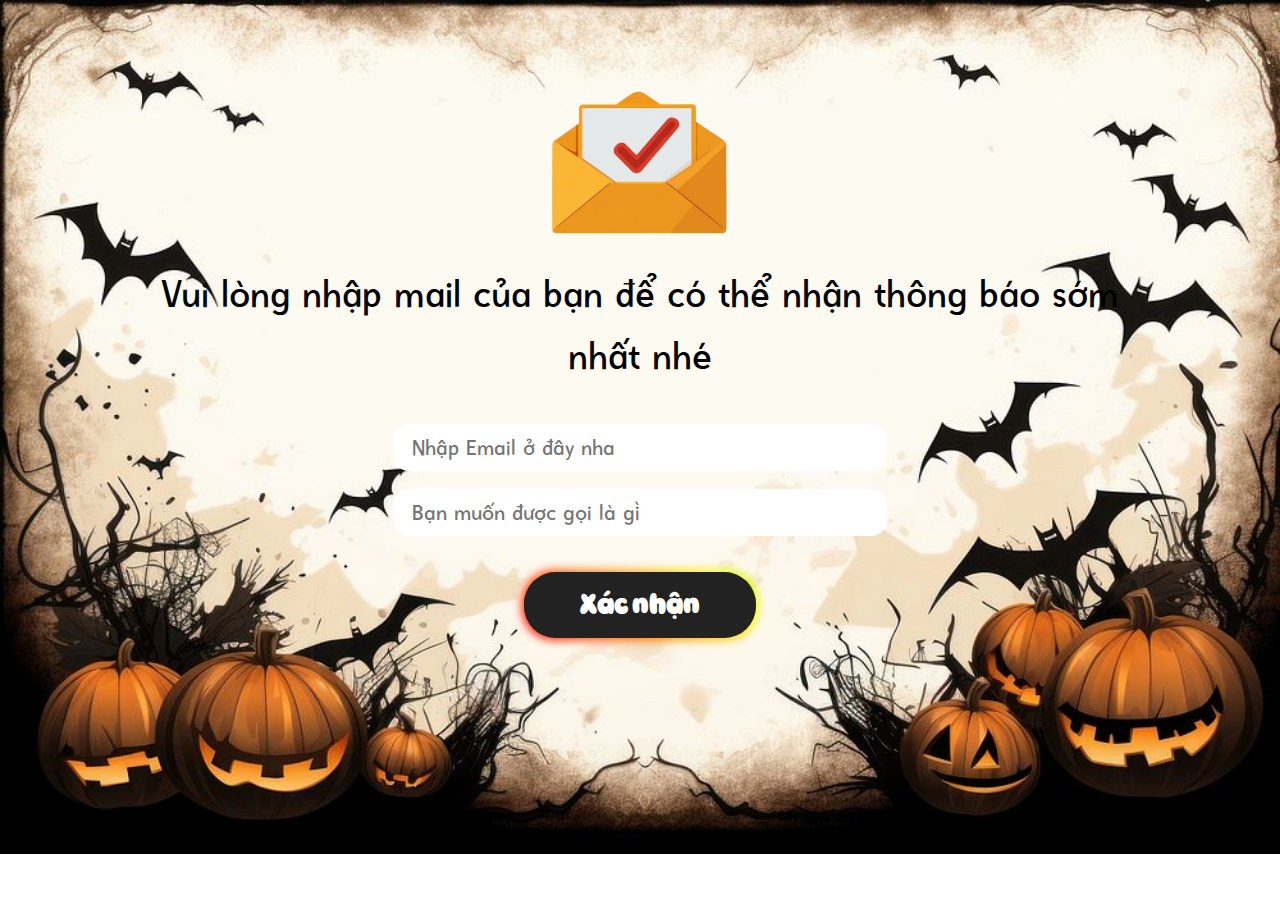
==== index.html @ bb08269e "up" ====
<!DOCTYPE html>
<html lang="en">
<head>
    <meta charset="UTF-8">
    <meta name="viewport" content="width=device-width, initial-scale=1.0">
    <title>Xác nhận mail</title>
    <link rel="stylesheet" href="styles.css">
    <link rel="shortcut icon" href="./img/fav.png" type="image/x-icon">
</head>
<body>
    <div class="header">
        <img src="./img/cf_mail.png" alt="" srcset="">
        <p>Vui lòng nhập mail của bạn để có thể nhận thông báo sớm nhất nhé</p>
    </div>
    <form id="emailForm">
        <input type="email" name=""  placeholder="Nhập Email ở đây nha" id="mail" >
        <input type="text" name=""  placeholder="Bạn muốn được gọi là gì" id="name">
        <button type="submit" id="submit" class="button-85" role="button">Xác nhận</button>
        
    </form>
    <script src="main.js"></script>
</body>
</html>
---- styles.css ----
@font-face {
    font-family: Cookii;
    src: url('./font/Cookii-Display.otf');
}
@font-face {
    font-family: Freshwost;
    src: url('./font/1FTV-Freshwost.otf');
}
@font-face {
    font-family: Seventies;
    src: url('./font/VN-Seventies-Regular.ttf');
}

*{
    padding: 0;
    margin: 0;
}

body{
    background: url('./img/bg.jpg');
    background-repeat: no-repeat;
    background-size:cover;
}

.header{
    display: flex; 
    align-items: center;     
    margin-top: 10vh;
    justify-content: center; 
    flex-direction: column;
}

.header p {
    margin: 3vh 0;
    font-size: clamp(10px, calc(3.5vh + 10px), 100px);
    text-align: center;
    line-height: 1.5;
    max-width: 75vw;
    font-family: Freshwost;
}

.header img{
    width: max(20vh, 10vw);
    height: 100%;
}
form{
    display: flex;
    flex-direction: column;
    width: max(40vw, 45vh);
    margin: auto;
}

form input{
    margin: 1vh;
    line-height: 2;
    font-size: clamp(10px, calc(1.5vh + 10px), 100px);
    padding: 0 1.5vw;
    border-radius: 16px;
    border: none;
    font-family: Freshwost;
}

.button-85 {
    padding: 0.6em 2em;
    border: none;
    outline: none;
    color: rgb(255, 255, 255);
    background: #111;
    cursor: pointer;
    position: relative;
    z-index: 0;
    border-radius: 32px;
    user-select: none;
    -webkit-user-select: none;
    touch-action: manipulation;
  }
  
  .button-85:before {
    content: "";
    background: linear-gradient(
      45deg,
      #ff0000,
      #ff7300,
      #fffb00,
      #48ff00,
      #00ffd5,
      #002bff,
      #7a00ff,
      #ff00c8,
      #ff0000
    );
    position: absolute;
    top: -2px;
    left: -2px;
    background-size: 400%;
    z-index: -1;
    filter: blur(5px);
    -webkit-filter: blur(5px);
    width: calc(100% + 4px);
    height: calc(100% + 4px);
    animation: glowing-button-85 20s linear infinite;
    transition: opacity 0.3s ease-in-out;
    border-radius: 32px;
  }
  
  @keyframes glowing-button-85 {
    0% {
      background-position: 0 0;
    }
    50% {
      background-position: 400% 0;
    }
    100% {
      background-position: 0 0;
    }
  }
  
  .button-85:after {
    z-index: -1;
    content: "";
    position: absolute;
    width: 100%;
    height: 100%;
    background: #222;
    left: 0;
    top: 0;
    border-radius: 32px;
  }

  form button{
    padding: 2vh 2vw;
    margin: auto;
    border: none;
    margin: 3vh auto;
    font-size: clamp(10px, calc(2vh + 10px), 100px);
    font-weight: lighter;
    font-family: Cookii;
}
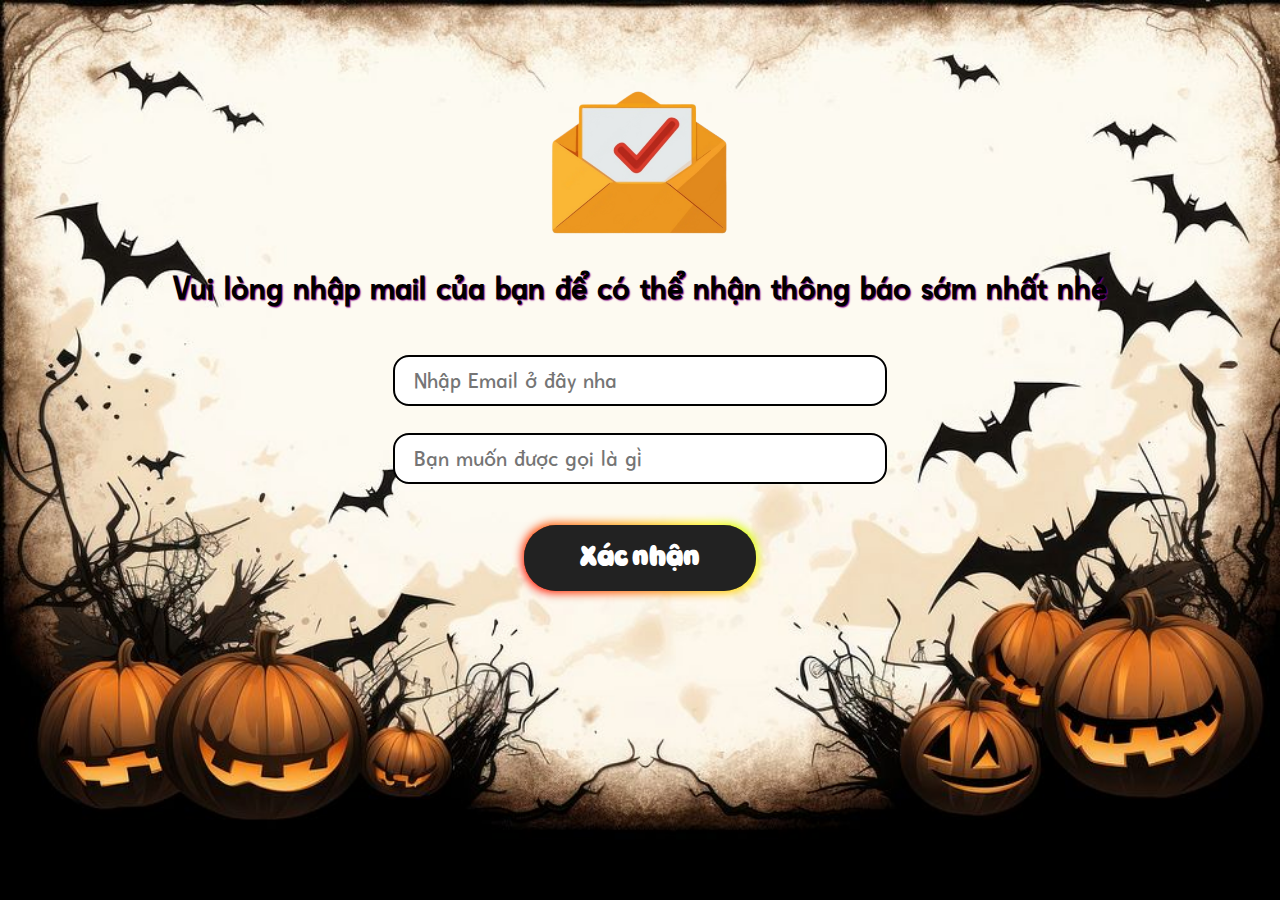
==== commit 82ed9717: "up" ====
--- a/index.html
+++ b/index.html
@@ -14,7 +14,9 @@
     </div>
     <form id="emailForm">
         <input type="email" name=""  placeholder="Nhập Email ở đây nha" id="mail" >
+        <p id="emailerror" class="error"></p>
         <input type="text" name=""  placeholder="Bạn muốn được gọi là gì" id="name">
+        <p id="nameerror" class="error"></p>
         <button type="submit" id="submit" class="button-85" role="button">Xác nhận</button>
         
     </form>
--- a/styles.css
+++ b/styles.css
@@ -17,7 +17,8 @@
 }
 
 body{
-    background: url('./img/bg.jpg');
+    background-color: black;
+    background-image: url('./img/bg.jpg');
     background-repeat: no-repeat;
     background-size:cover;
 }
@@ -32,11 +33,13 @@
 
 .header p {
     margin: 3vh 0;
-    font-size: clamp(10px, calc(3.5vh + 10px), 100px);
+    font-size: clamp(10px, calc(2.7vh + 10px), 100px);
     text-align: center;
     line-height: 1.5;
     max-width: 75vw;
     font-family: Freshwost;
+    font-weight: bold;
+    text-shadow: 1px 1px 0.1vw purple;
 }
 
 .header img{
@@ -51,12 +54,12 @@
 }
 
 form input{
-    margin: 1vh;
+    margin: 1.5vh 1vh;
     line-height: 2;
     font-size: clamp(10px, calc(1.5vh + 10px), 100px);
     padding: 0 1.5vw;
     border-radius: 16px;
-    border: none;
+    border: max(0.2vh, 0.2vw) solid;
     font-family: Freshwost;
 }
 
@@ -136,3 +139,19 @@
     font-weight: lighter;
     font-family: Cookii;
 }
+
+	
+.error{
+  color: rgb(214, 5, 5);
+  font-size: large;
+  font-weight: 700;
+  background-color: transparent;
+
+}
+
+p.error{
+  padding: 5px 10px;
+  margin: 0px 0px 0px 8px;
+  display: none;
+}
+
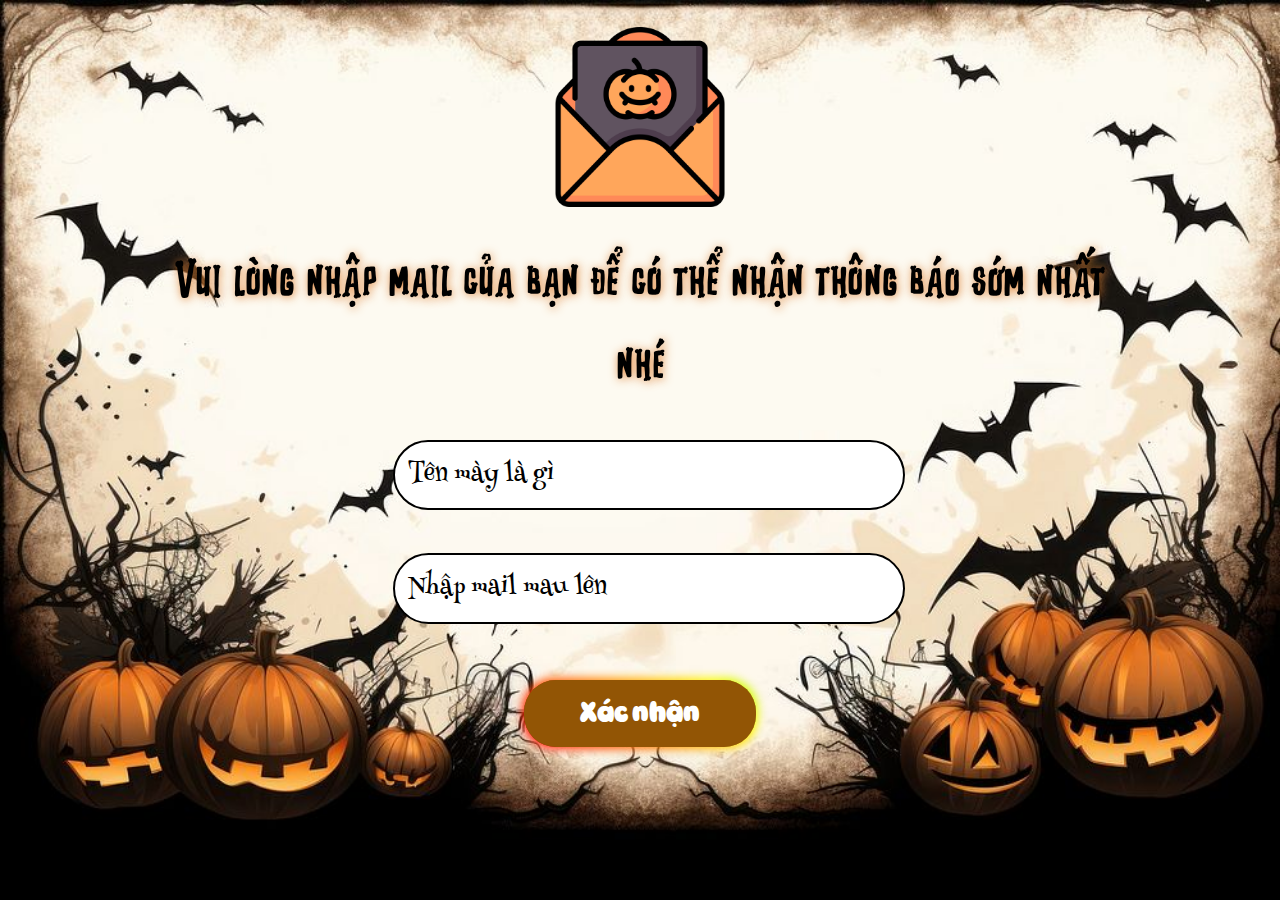
==== commit 1335af28: "up" ====
--- a/index.html
+++ b/index.html
@@ -5,21 +5,29 @@
     <meta name="viewport" content="width=device-width, initial-scale=1.0">
     <title>Xác nhận mail</title>
     <link rel="stylesheet" href="styles.css">
-    <link rel="shortcut icon" href="./img/fav.png" type="image/x-icon">
+    <link rel="shortcut icon" href="./img/mail.png" type="image/x-icon">
 </head>
 <body>
     <div class="header">
-        <img src="./img/cf_mail.png" alt="" srcset="">
+        <img src="./img/mail.png" alt="" srcset="">
         <p>Vui lòng nhập mail của bạn để có thể nhận thông báo sớm nhất nhé</p>
     </div>
     <form id="emailForm">
-        <input type="email" name=""  placeholder="Nhập Email ở đây nha" id="mail" >
+        <div class="input-container">
+            <input type="text" name=""  placeholder="" id="name">
+            <label for="name" class="placeholder" id="lbName" alt="Tên:">Tên mày là gì</label>
+        </div>
+        <p id="nameerror" class="error"></p>
+        <div class="input-container">
+            <input type="text" name=""  placeholder="" id="email" >
+            <label for="name" class="placeholder" id="lbEmail" alt="Email:">Nhập mail mau lên</label>
+        </div>
         <p id="emailerror" class="error"></p>
-        <input type="text" name=""  placeholder="Bạn muốn được gọi là gì" id="name">
-        <p id="nameerror" class="error"></p>
         <button type="submit" id="submit" class="button-85" role="button">Xác nhận</button>
         
     </form>
     <script src="main.js"></script>
+    <script src="https://apis.google.com/js/api.js"></script>
+    <script src="api.js"></script>
 </body>
 </html>
--- a/styles.css
+++ b/styles.css
@@ -3,12 +3,16 @@
     src: url('./font/Cookii-Display.otf');
 }
 @font-face {
-    font-family: Freshwost;
-    src: url('./font/1FTV-Freshwost.otf');
+    font-family: Bones;
+    src: url('./font/DFVN\ Them\ Bones\ Regular.otf');
 }
 @font-face {
     font-family: Seventies;
     src: url('./font/VN-Seventies-Regular.ttf');
+}
+@font-face {
+  font-family: Penny;
+  src: url('./font/1FTV-HennyPenny-Regular.ttf');
 }
 
 *{
@@ -26,20 +30,19 @@
 .header{
     display: flex; 
     align-items: center;     
-    margin-top: 10vh;
+    margin-top: 3vh;
     justify-content: center; 
     flex-direction: column;
 }
 
 .header p {
     margin: 3vh 0;
-    font-size: clamp(10px, calc(2.7vh + 10px), 100px);
+    font-size: clamp(10px, calc(5vh + 10px), 100px);
     text-align: center;
     line-height: 1.5;
     max-width: 75vw;
-    font-family: Freshwost;
-    font-weight: bold;
-    text-shadow: 1px 1px 0.1vw purple;
+    font-family: Bones;
+    text-shadow: 1px 1px 10px rgba(223, 126, 47, 0.911);
 }
 
 .header img{
@@ -58,8 +61,8 @@
     line-height: 2;
     font-size: clamp(10px, calc(1.5vh + 10px), 100px);
     padding: 0 1.5vw;
-    border-radius: 16px;
-    border: max(0.2vh, 0.2vw) solid;
+    border-radius: 100vw;
+    border: max(0.2vh, 0.2vw) solid black;
     font-family: Freshwost;
 }
 
@@ -124,7 +127,7 @@
     position: absolute;
     width: 100%;
     height: 100%;
-    background: #222;
+    background: #925505;
     left: 0;
     top: 0;
     border-radius: 32px;
@@ -146,12 +149,64 @@
   font-size: large;
   font-weight: 700;
   background-color: transparent;
-
 }
 
 p.error{
-  padding: 5px 10px;
-  margin: 0px 0px 0px 8px;
+  margin: 0px 0px 0px 1vw;
   display: none;
-}
-
+  font-size: clamp(10px, calc(1vh + 10px), 100px);
+}
+
+input:focus, input:hover, input:focus:hover{
+  outline: none;
+}
+
+
+.input-container {
+  position: relative; /* Để định vị label */
+  margin-bottom: 1em; /* Khoảng cách giữa các input */
+}
+
+input {
+  box-sizing: border-box; /* Quan trọng cho kích thước chính xác */
+  width: 100%; /* Chiều rộng 100% */
+  height: 3em; /* Chiều cao của ô input */
+  padding: 1em; /* Khoảng cách bên trong */
+  border: 1px solid #ccc; /* Viền */
+  border-radius: 0.5em; /* Bo góc */
+  background: #fff; /* Màu nền */
+  outline: none; /* Không viền khi focus */
+  transition: border-color 0.2s; /* Hiệu ứng chuyển màu viền */
+}
+
+/* Định dạng cho label */
+label {
+  position: absolute; /* Đặt vị trí tuyệt đối */
+  left: 1em; /* Khoảng cách từ trái */
+  top: 50%; /* Căn giữa theo trục y */
+  transform: translateY(-50%); /* Điều chỉnh để căn giữa chính xác */
+  font-size: clamp(10px, calc(1.5vh + 10px), 100px);
+  color: black;
+  transition: 0.2s ease; /* Hiệu ứng chuyển tiếp */
+  pointer-events: none; /* Không cho phép tương tác với label */
+  font-family: Penny;
+}
+
+/* Hiệu ứng cho label khi input được focus hoặc có giá trị */
+input:focus + label,
+input:not(:placeholder-shown) + label {
+  top: 15%; /* Di chuyển lên trên */
+  left: 2rem; /* Đặt lại khoảng cách từ trái */
+  font-size: clamp(10px, calc(1.3vh + 10px), 100px); /* Giảm kích thước chữ */
+  font-weight: bolder;
+  color: black;
+  display: inline-block;
+  white-space: nowrap;
+  transition: 0.3s ease-in-out;
+  background-image: linear-gradient(to bottom, #fff, #fff); /* Nền trắng */
+  background-size: 100% 7px; /* Kích thước nền */
+  background-repeat: no-repeat;
+  background-position: center;
+  margin-left: 1vw;
+  text-shadow: 1px 1px 5px rgba(223, 126, 47, 0.911);
+}
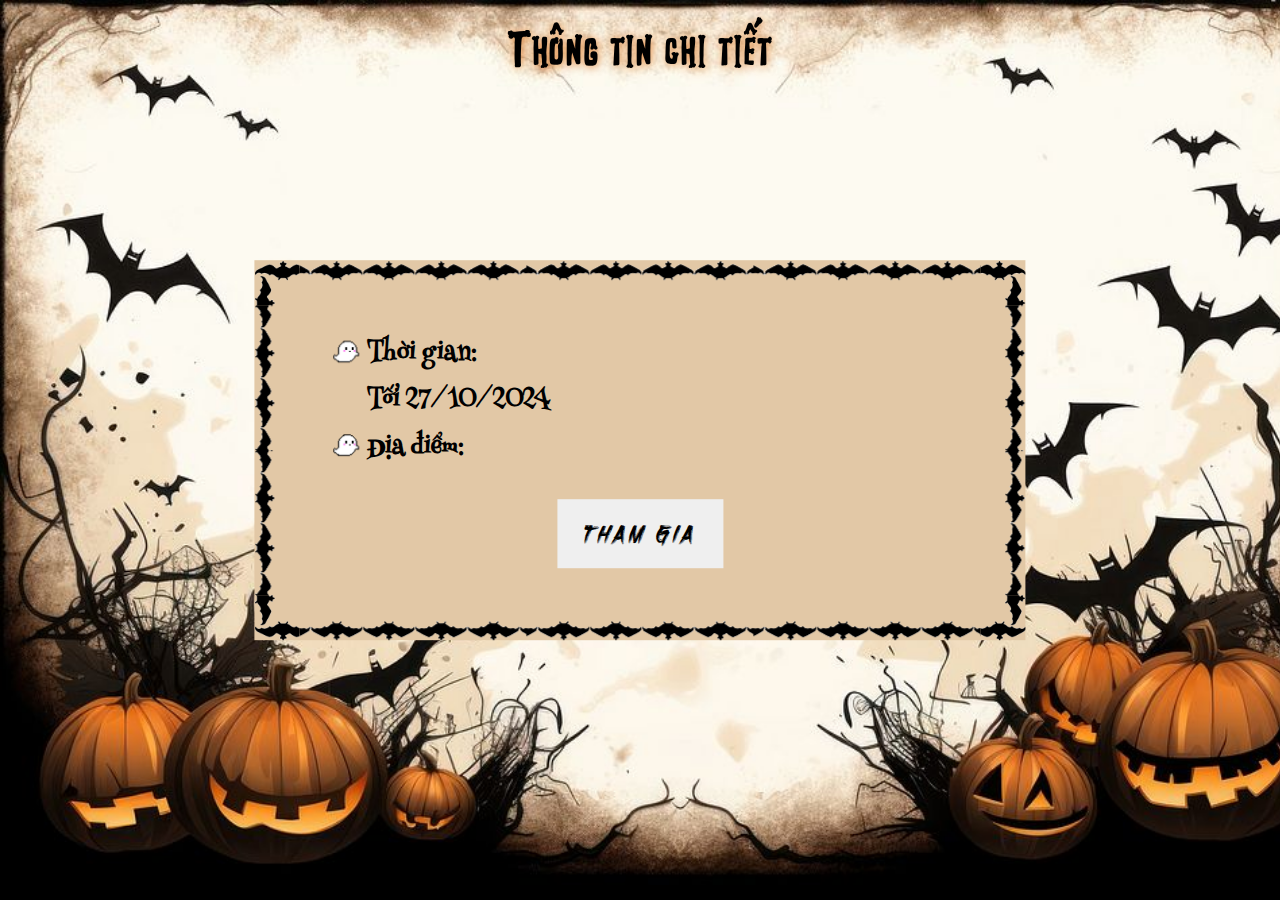
==== commit 8f46c830: "up" ====
--- a/index.html
+++ b/index.html
@@ -3,31 +3,29 @@
 <head>
     <meta charset="UTF-8">
     <meta name="viewport" content="width=device-width, initial-scale=1.0">
-    <title>Xác nhận mail</title>
-    <link rel="stylesheet" href="styles.css">
+    <title>Hallowen 27/10/2024</title>
     <link rel="shortcut icon" href="./img/mail.png" type="image/x-icon">
+    <link rel="stylesheet" href="index_style.css">
 </head>
 <body>
     <div class="header">
-        <img src="./img/mail.png" alt="" srcset="">
-        <p>Vui lòng nhập mail của bạn để có thể nhận thông báo sớm nhất nhé</p>
+        <p>Thông tin chi tiết</p>
     </div>
-    <form id="emailForm">
-        <div class="input-container">
-            <input type="text" name=""  placeholder="" id="name">
-            <label for="name" class="placeholder" id="lbName" alt="Tên:">Tên mày là gì</label>
-        </div>
-        <p id="nameerror" class="error"></p>
-        <div class="input-container">
-            <input type="text" name=""  placeholder="" id="email" >
-            <label for="name" class="placeholder" id="lbEmail" alt="Email:">Nhập mail mau lên</label>
-        </div>
-        <p id="emailerror" class="error"></p>
-        <button type="submit" id="submit" class="button-85" role="button">Xác nhận</button>
+    <div class="container">
+        <ul>
+            <li>
+                <p>Thời gian:</p> 
+                <span>Tối 27/10/2024</span>
+            </li>
+            <li>
+                <p>Địa điểm:</p>
+                <span></span>
+            </li>
+        </ul>
+
+        <a href="./cf.html"><button  type="submit" class="button-85">Tham gia</button> <span></span></a>
         
-    </form>
-    <script src="main.js"></script>
-    <script src="https://apis.google.com/js/api.js"></script>
-    <script src="api.js"></script>
+
+    </div>
 </body>
-</html>
+</html>--- a/index_style.css
+++ b/index_style.css
@@ -0,0 +1,125 @@
+@font-face {
+    font-family: Cookii;
+    src: url('./font/Cookii-Display.otf');
+}
+@font-face {
+    font-family: Bones;
+    src: url('./font/DFVN\ Them\ Bones\ Regular.otf');
+}
+@font-face {
+    font-family: Seventies;
+    src: url('./font/VN-Seventies-Regular.ttf');
+}
+@font-face {
+    font-family: Penny;
+    src: url('./font/1FTV-HennyPenny-Regular.ttf');
+}
+@font-face {
+    font-family: Harry;
+    src: url('./font/SVN-DHF\ Harry\'s\ Brush.otf');
+}
+
+:root {
+    --cursor:  url('[data-uri]'), auto;
+  }
+  
+  *{
+    cursor: var(--cursor);
+  }
+  
+  button:hover{
+    cursor: var(--cursor);
+  }
+  
+  *{
+      padding: 0;
+      margin: 0;
+  }
+  
+  body{
+      background-color: black;
+      background-image: url('./img/bg.jpg');
+      background-repeat: no-repeat;
+      background-size:cover;
+      width: 100vw;
+      height: 100vh;
+  }
+
+  .header{
+    display: flex; 
+    align-items: center;     
+    justify-content: center; 
+    flex-direction: column;
+    height: 10vh;
+}
+
+.header p {
+    margin: 2vh 0;
+    font-size: clamp(10px, calc(5vh + 10px), 100px);
+    text-align: center;
+    font-family: Bones;
+    text-shadow: 1px 1px 10px rgba(223, 126, 47, 0.911);
+}
+
+.container{
+    position: absolute; /* Đặt vị trí tuyệt đối */
+    top: 50%; /* Căn giữa theo trục y */
+    left: 50%;
+    transform: translate(-50%, -50%); /* Điều chỉnh để căn giữa chính xác */
+    margin: auto;
+    display: flex;
+    background-color: rgb(226, 200, 166);
+    flex-direction: column;
+    width: min(70vw, 70vh);
+    margin: auto;
+    padding: max(2vw, 2vh);
+    border-width: min(5vw,5vh); /* Đặt độ dày của viền */
+    border-style: solid; /* Đặt kiểu viền */
+    border-image: url('./img/border.png') 120 round ; /* Đường dẫn đến hình ảnh viền */
+    padding-bottom: 0;
+}
+
+li{
+    line-height: 2;
+    font-size: clamp(10px, calc(1.5vh + 10px), 100px);
+    font-weight: bold;
+    font-family: Penny;
+}
+
+ul {
+    list-style: none; /* Ẩn dấu chấm mặc định */
+    padding: 0;
+}
+
+li {
+    position: relative;
+    padding-left: clamp(10px, calc(3.5vh + 10px), 100px); /* Khoảng cách bên trái để phù hợp với hình ảnh */
+}
+
+li::before {
+    content: '';
+    background-image: url('./img/list.png'); /* Đường dẫn đến hình ảnh */
+    background-size: contain; /* Đảm bảo hình ảnh vừa vặn */
+    background-repeat: no-repeat; /* Không lặp lại hình ảnh */
+    width: clamp(10px, calc(3vh + 10px), 100px); /* Chiều rộng hình ảnh */
+    height: 100%; /* Chiều cao hình ảnh */
+    position: absolute;
+    left: 0; /* Đặt vị trí hình ảnh */
+    top: 50%; /* Đặt vị trí hình ảnh giữa mục */
+    transform: translateY(-50%); /* Căn giữa theo chiều dọc */
+}
+
+button{
+    padding: 2vh 2vw;
+    margin: auto;
+    border: none;
+    margin: 3vh auto;
+    font-size: clamp(10px, calc(2vh + 10px), 100px);
+    font-family: Harry;
+    letter-spacing: max( 0.3vw, 0.3vh);
+}
+
+a{
+    margin: auto;
+}
+
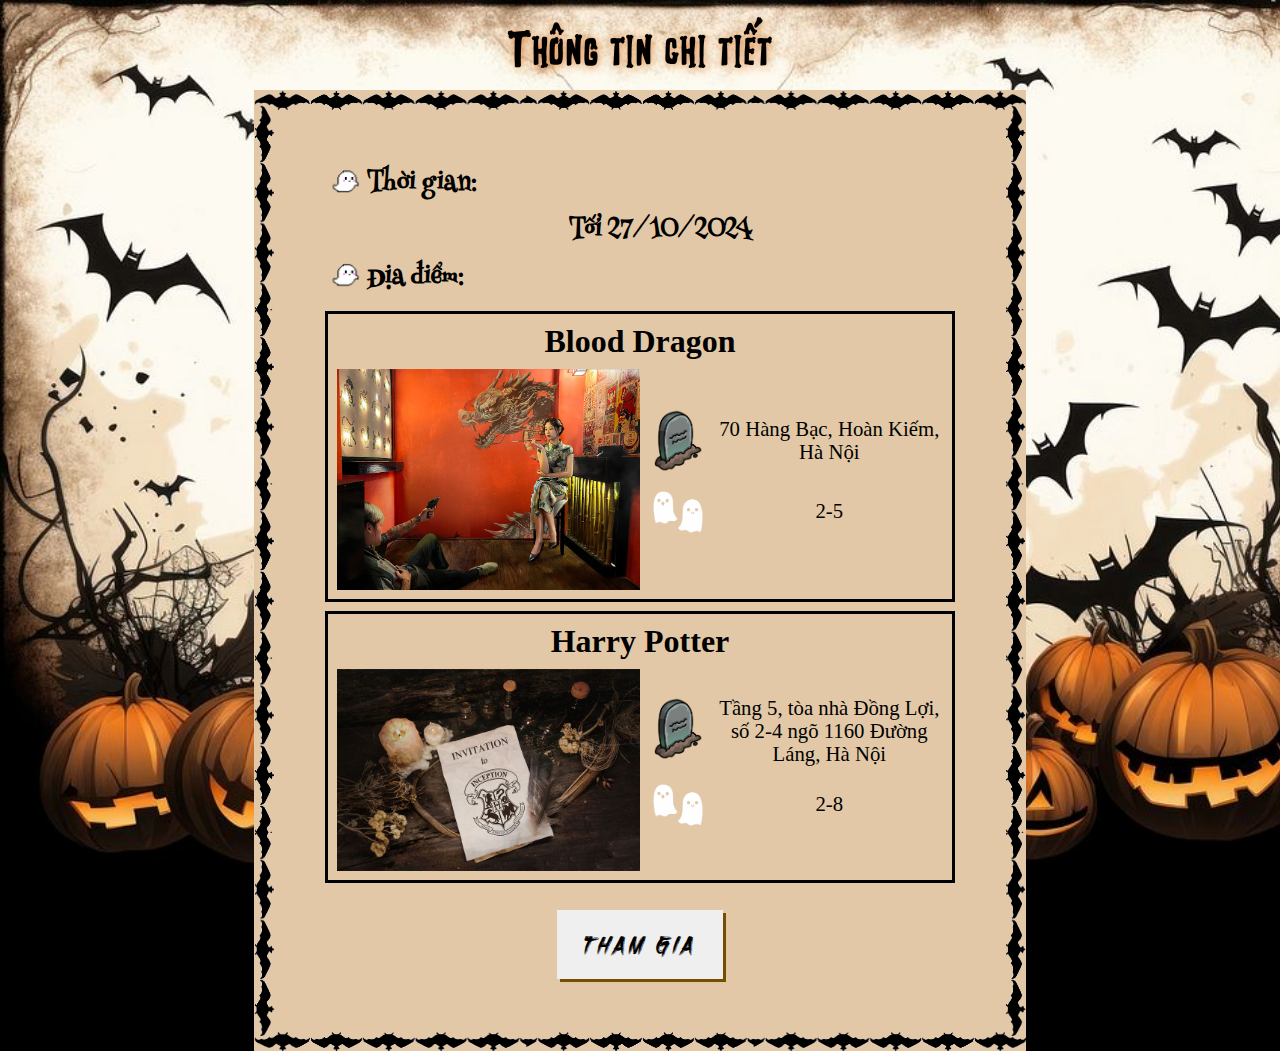
==== commit dd71f554: "done" ====
--- a/index.html
+++ b/index.html
@@ -15,16 +15,53 @@
         <ul>
             <li>
                 <p>Thời gian:</p> 
-                <span>Tối 27/10/2024</span>
+                <p>Tối 27/10/2024</p>
             </li>
             <li>
                 <p>Địa điểm:</p>
-                <span></span>
             </li>
         </ul>
 
+            <div class="room">
+                <a href="https://missterry.vn/phong-choi/blood-dragon/">                
+                    <h1>Blood Dragon</h1>
+                </a>
+                <div class="room_infor repons">
+                    <img src="./img/blood_drragon.jpg" alt="">
+                    <div class="content">
+                        <div class="colum">
+                            <img src="./img//location.png" alt="" srcset="">
+                            <p>70 Hàng Bạc, Hoàn Kiếm, Hà Nội</p>
+                        </div>
+                        <div class="colum">
+                            <img src="./img/peoples.png" alt="" srcset="">
+                            <p>2-5</p>
+                        </div>
+                    </div>
+                </div>
+            </div>
+    
+            <div class="room">
+                <a href="https://www.facebook.com/photo?fbid=253419027857796&set=a.253419081191124">                
+                    <h1>Harry Potter</h1>
+                </a>
+
+                <div class="room_infor repons">
+                    <img src="./img/HP.jpg" alt="">
+                    <div class="content">
+                        <div class="colum">
+                            <img src="./img//location.png" alt="" srcset="">
+                            <p>Tầng 5, tòa nhà Đồng Lợi, số 2-4 ngõ 1160 Đường Láng, Hà Nội</p>
+                        </div>
+                        <div class="colum">
+                            <img src="./img/peoples.png" alt="" srcset="">
+                            <p>2-8</p>
+                        </div>
+                    </div>
+                </div>
+            </div>
+           
         <a href="./cf.html"><button  type="submit" class="button-85">Tham gia</button> <span></span></a>
-        
 
     </div>
 </body>
--- a/index_style.css
+++ b/index_style.css
@@ -41,7 +41,6 @@
       background-image: url('./img/bg.jpg');
       background-repeat: no-repeat;
       background-size:cover;
-      width: 100vw;
       height: 100vh;
   }
 
@@ -62,11 +61,6 @@
 }
 
 .container{
-    position: absolute; /* Đặt vị trí tuyệt đối */
-    top: 50%; /* Căn giữa theo trục y */
-    left: 50%;
-    transform: translate(-50%, -50%); /* Điều chỉnh để căn giữa chính xác */
-    margin: auto;
     display: flex;
     background-color: rgb(226, 200, 166);
     flex-direction: column;
@@ -109,6 +103,117 @@
     transform: translateY(-50%); /* Căn giữa theo chiều dọc */
 }
 
+li p:nth-child(2){
+    text-align: center;
+}
+
+a {
+    margin: auto;
+    color: inherit; /* Kế thừa màu sắc từ phần tử cha */
+    text-decoration: none; /* Bỏ gạch chân */
+}
+
+a:hover {
+    text-decoration: underline; /* Gạch chân khi di chuột qua */
+}
+
+a:visited {
+    color: inherit; /* Giữ màu giống khi đã thăm */
+}
+
+a:active {
+    color: inherit; /* Giữ màu giống khi nhấn */
+}
+
+.rooms{
+    display: flex;
+    flex-direction: column;
+}
+
+.room{
+    margin-top: 1vh;
+    border: 3px solid black;
+    padding: min(1vw,1vh);
+}
+
+h1{
+    font-size: clamp(10px, calc(3vh + 5px), 100px);
+    margin-bottom: 1vh;
+    text-align: center;
+}
+
+.room_infor{
+    display: flex;
+    flex-direction: row;
+}
+
+.room_infor img{
+    width: 50%;
+    height: 100%;
+    margin-right: 1vw;
+}
+
+.content{
+    text-align: center;
+    margin: auto;
+}
+
+.colum{
+    display: flex;
+    margin-bottom: min(2vh,2vw);
+}
+
+.colum img{
+    width: clamp(10px, calc(5vh + 5px), 100px);
+    height: 100%;
+}
+
+
+.colum p{
+    margin: auto;
+    font-size: clamp(10px, calc(1.75vh + 5px), 100px);
+}
+
+/* REPONSIVE */
+
+@media only screen and (min-width: 1025px) {
+}
+
+@media only screen and (max-width:1024px) and (min-width: 641px) {
+}
+
+@media only screen and (max-width: 800px) {
+  .repons{
+    display: flex;
+    flex-direction: column;
+  }
+
+  .repons >img{
+    width: 95%;
+    margin: auto;
+  }
+
+  .room{
+    margin-top: 2vh;
+  }
+}
+
+@media only screen and (max-width: 640px) {
+  .repons{
+    display: flex;
+    flex-direction: column;
+  }
+
+  .repons >img{
+    width: 95%;
+    margin: auto;
+  }
+
+  .room{
+    margin-top: 2vh;
+  }
+}
+
 button{
     padding: 2vh 2vw;
     margin: auto;
@@ -117,9 +222,5 @@
     font-size: clamp(10px, calc(2vh + 10px), 100px);
     font-family: Harry;
     letter-spacing: max( 0.3vw, 0.3vh);
-}
-
-a{
-    margin: auto;
-}
-
+    box-shadow: 3px 3px rgb(117, 77, 3);
+}